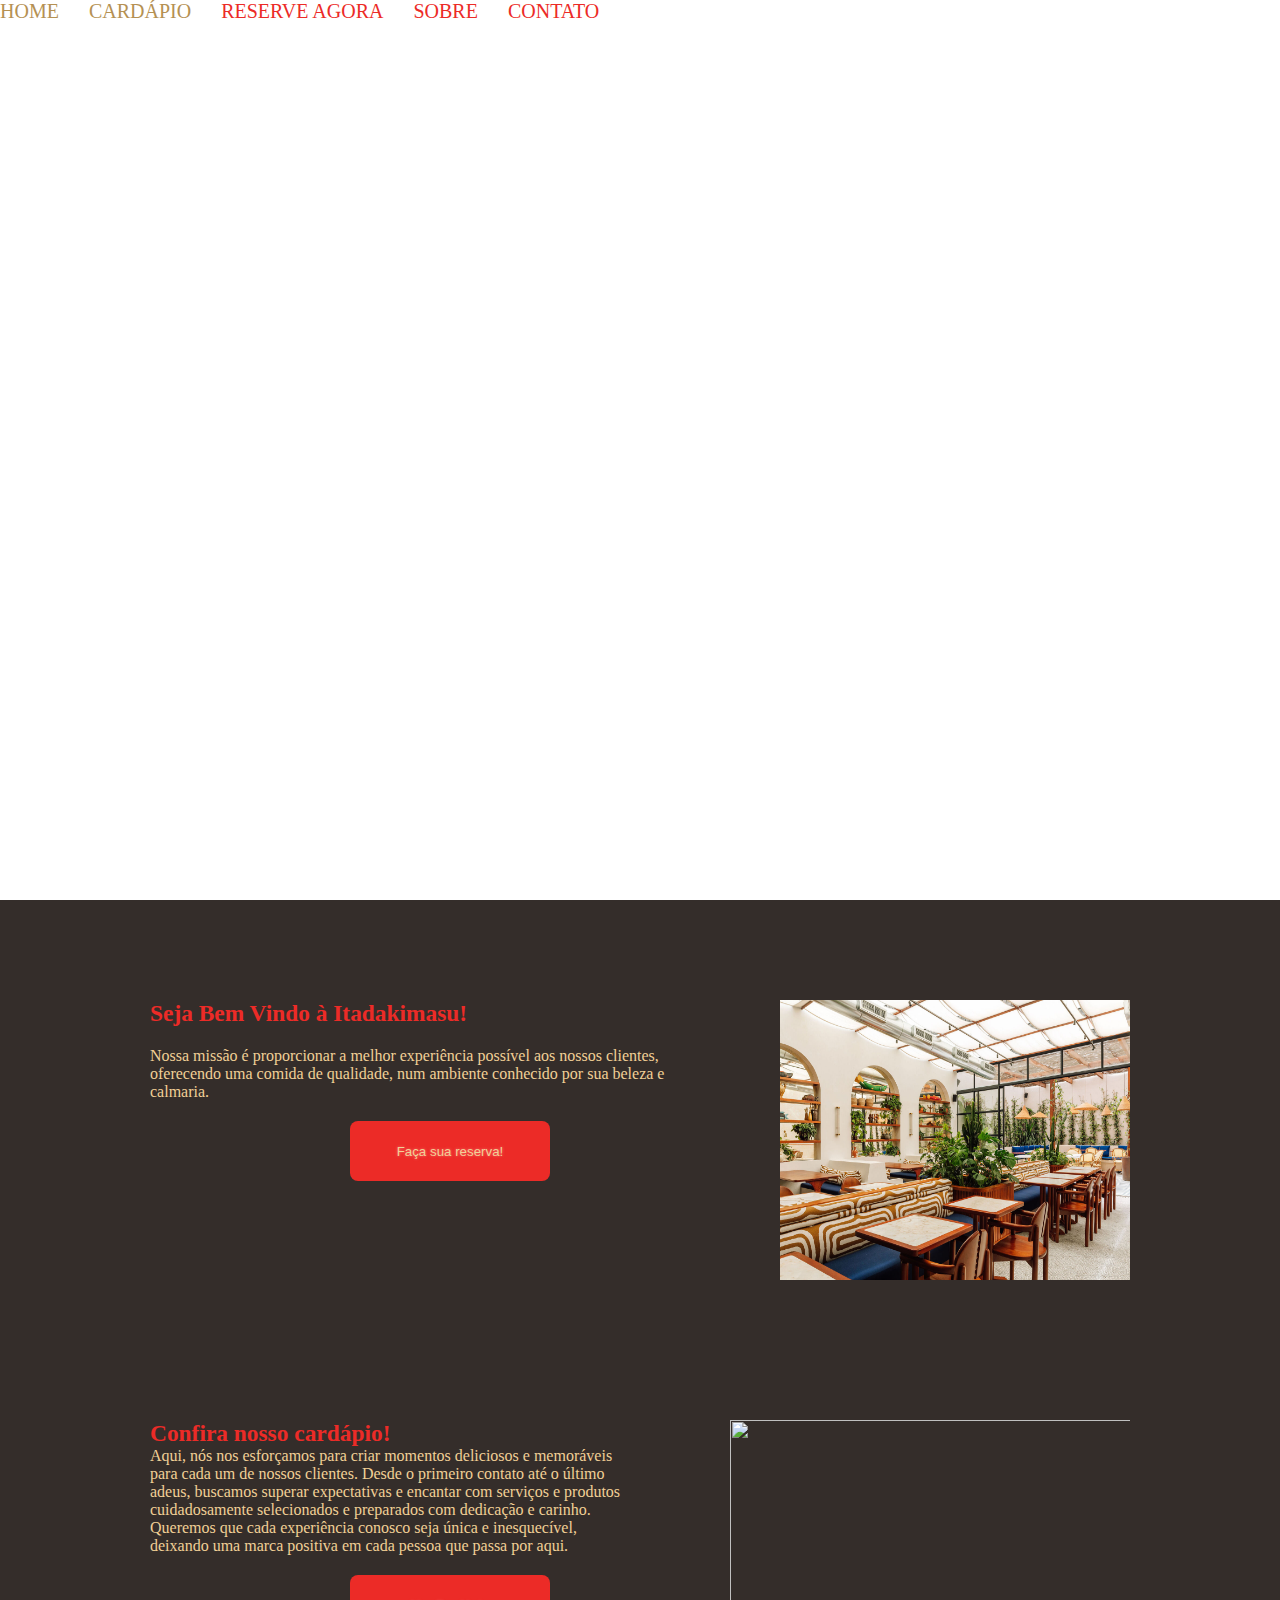
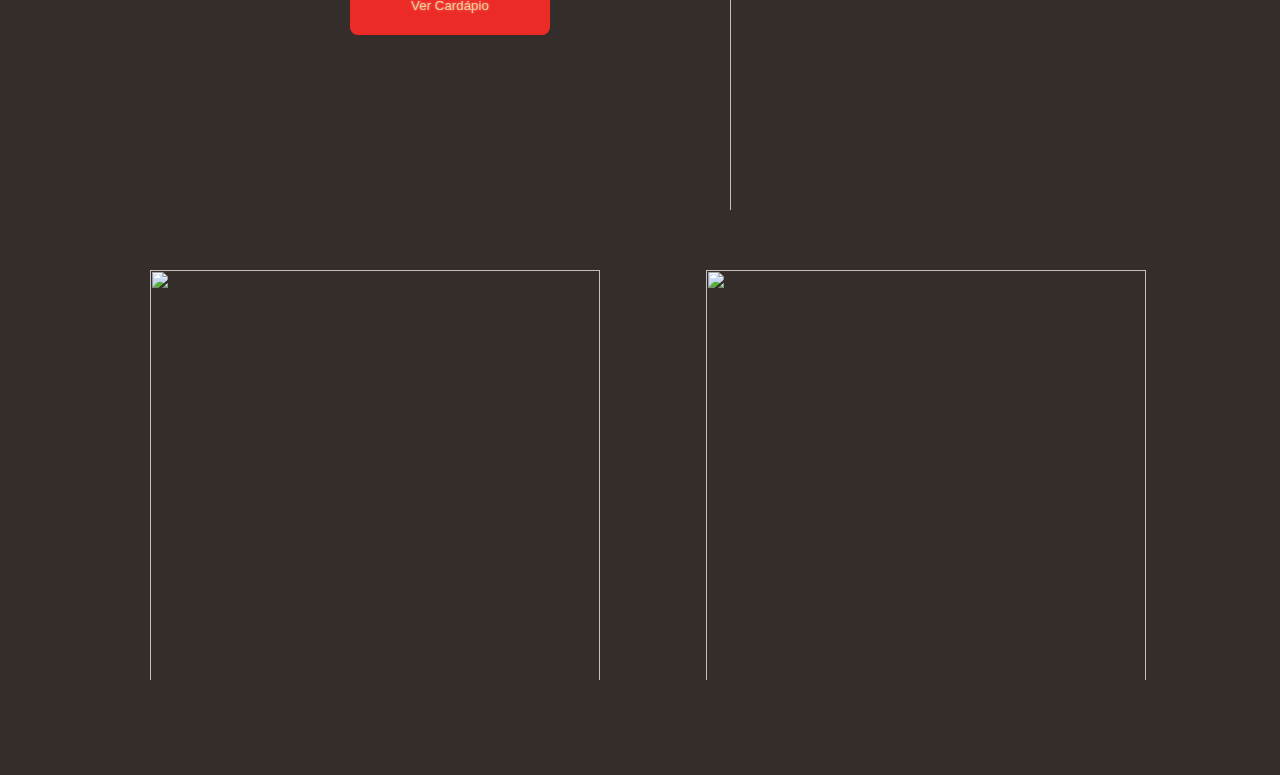
==== home/home.html @ c3871b32 "feat: atualização home" ====
<!DOCTYPE html>
<html lang="pt-BR">
  <head>
    <meta charset="UTF-8" />
    <meta name="viewport" content="width=device-width, initial-scale=1.0" />
    <link rel="stylesheet" href="home.css" />
    <!-- Bootstrap -->
    <link
      href="https://cdn.jsdelivr.net/npm/bootstrap@5.0.0-beta1/dist/css/bootstrap.min.css"
      rel="stylesheet"
      integrity="sha384-giJF6kkoqNQ00vy+HMDP7azOuL0xtbfIcaT9wjKHr8RbDVddVHyTfAAsrekwKmP1"
      crossorigin="anonymous"
    />
    <!-- AOS -->
    <link
      href="https://cdn.rawgit.com/michalsnik/aos/2.1.1/dist/aos.css"
      rel="stylesheet"
    />
    <title>Itadakimasu Home</title>
  </head>
  <body id="inicio">
    <div id="menu" class="">
      <div class="container">
        <div class="container_home">
          <ul>
            <li>
              <a
                data-aos="fade-up"
                data-aos-duration="1000"
                data-aos-delay="100"
                href="../home/home.html"
                >HOME</a
              >
            </li>
            <li>
              <a
                data-aos="fade-up"
                data-aos-duration="1000"
                data-aos-delay="200"
                class="active"
                href="../cardapio/cardapio.html"
                target="_blank"
                >CARDÁPIO</a
              >
            </li>
            <li>
              <a
                data-aos="fade-up"
                data-aos-duration="1000"
                data-aos-delay="400"
                href="../reservas/reservas.html"
                target="_blank"
                >RESERVE AGORA</a
              >
            </li>
            <li>
              <a
                data-aos="fade-up"
                data-aos-duration="1000"
                data-aos-delay="500"
                href="../sobre/sobre.html"
                target="_blank"
                >SOBRE</a
              >
            </li>
            <li>
              <a
                data-aos="fade-up"
                data-aos-duration="1000"
                data-aos-delay="600"
                href=""
                target="_blank"
                >CONTATO</a
              >
            </li>
          </ul>
          <a href="../home/home.html"
            ><img
              data-aos="fade-down"
              data-aos-duration="1000"
              src="../assets/imgHome/logosite.png"
              alt=""
              class="logo"
            />
          </a>
        </div>
      </div>
    </div>

    <nav class="menu2" data-aos="fade-down" data-aos-duration="500">
      <div class="container">
        <a href="../home/home.html"
          ><img
            data-aos="fade-down"
            data-aos-duration="700"
            src="../assets/imgHome/logosite2.png"
            class="logo"
            alt="Logo"
        /></a>
        <button
          class="navbar-toggler"
          type="button"
          data-bs-toggle="collapse"
          data-bs-target="#navbarSupportedContent"
          aria-controls="navbarSupportedContent"
          aria-expanded="false"
          aria-label="Toggle navigation"
        >
          MENU
        </button>

        <div class="collapse navbar-collapse" id="navbarSupportedContent">
          <ul class="navbar-nav mr-auto"></ul>
          <ul>
            <li>
              <a
                data-aos="fade-up"
                data-aos-duration="1000"
                data-aos-delay="100"
                href="../home/home.html"
                >HOME</a
              >
            </li>
            <li>
              <a
                data-aos="fade-up"
                data-aos-duration="1000"
                data-aos-delay="200"
                class="active"
                href="../cardapio/cardapio.html"
                target="_blank"
                >CARDÁPIO</a
              >
            </li>
            <li>
              <a
                data-aos="fade-up"
                data-aos-duration="1000"
                data-aos-delay="400"
                href="../reservas/reservas.html"
                target="_blank"
                >RESERVE AGORA</a
              >
            </li>
            <li>
              <a
                data-aos="fade-up"
                data-aos-duration="1000"
                data-aos-delay="500"
                href="../sobre/sobre.html"
                target="_blank"
                >SOBRE</a
              >
            </li>
            <li>
              <a
                data-aos="fade-up"
                data-aos-duration="1000"
                data-aos-delay="600"
                href=""
                target="_blank"
                >CONTATO</a
              >
            </li>
          </ul>
        </div>
      </div>
    </nav>

    <div id="menu3" class="">
      <div class="container">
        <div class="row justify-content-center">
          <a style="display: table; width: auto" href="../home/home.html"
            ><img
              style="width: 89px"
              data-aos="fade-down"
              data-aos-duration="1000"
              src="../assets/imgHome/logosite2.png"
              alt=""
              class="logo"
          /></a>
          <ul>
            <li>
              <a
                data-aos="fade-up"
                data-aos-duration="1000"
                data-aos-delay="100"
                href="../home/home.html"
                >HOME</a
              >
            </li>
            <li>
              <a
                data-aos="fade-up"
                data-aos-duration="1000"
                data-aos-delay="200"
                class="active"
                href="../cardapio/cardapio.html"
                target="_blank"
                >CARDÁPIO</a
              >
            </li>
            <li>
              <a
                data-aos="fade-up"
                data-aos-duration="1000"
                data-aos-delay="400"
                href="../reservas/reservas.html"
                target="_blank"
                >RESERVE AGORA</a
              >
            </li>
            <li>
              <a
                data-aos="fade-up"
                data-aos-duration="1000"
                data-aos-delay="500"
                href="../sobre/sobre.html"
                target="_blank"
                >SOBRE</a
              >
            </li>
            <li>
              <a
                data-aos="fade-up"
                data-aos-duration="1000"
                data-aos-delay="600"
                href=""
                target="_blank"
                >CONTATO</a
              >
            </li>
          </ul>
        </div>
      </div>
    </div>

    <!-- <div>
      <img src="../assets/imgHome/fundo3.3.png" alt="" />
    </div> -->

    <div class="welcome">
      <div class="welcome_text">
        <h3>Seja Bem Vindo à Itadakimasu!</h3>
        <p>
          Nossa missão é proporcionar a melhor experiência possível aos nossos
          clientes, oferecendo uma comida de qualidade, num ambiente conhecido
          por sua beleza e calmaria.
        </p>
        <a href="../reservas/reservas.html"
          ><button>Faça sua reserva!</button></a
        >
      </div>
      <img src="../assets/imgLocal/Local03.jpg" alt="" />
    </div>

    <div class="cardapio">
      <div class="linha1">
        <div class="cardapio_text">
          <h3>Confira nosso cardápio!</h3>
          <p>
            Aqui, nós nos esforçamos para criar momentos deliciosos e memoráveis
            para cada um de nossos clientes. Desde o primeiro contato até o
            último adeus, buscamos superar expectativas e encantar com serviços
            e produtos cuidadosamente selecionados e preparados com dedicação e
            carinho. Queremos que cada experiência conosco seja única e
            inesquecível, deixando uma marca positiva em cada pessoa que passa
            por aqui.
          </p>
          <a href="../cardapio/cardapio.html"><button>Ver Cardápio</button></a>
        </div>
        <img id="img1" src="../assets/imgCardapio/combinado2.jpg" alt="" />
      </div>
      <img id="img2" src="../assets/imgCardapio/poke3.jpg" alt="" />
      <img id="img3" src="../assets/imgCardapio/bowl5.jpg" alt="" />
    </div>

    <!-- JQuery -->
    <script src="https://code.jquery.com/jquery-3.5.1.min.js"></script>
    <script src="https://cdnjs.cloudflare.com/ajax/libs/jquery.mask/1.14.16/jquery.mask.min.js"></script>

    <!-- Bootstrap -->
    <script
      src="https://cdn.jsdelivr.net/npm/bootstrap@5.0.0-beta1/dist/js/bootstrap.bundle.min.js"
      integrity="sha384-ygbV9kiqUc6oa4msXn9868pTtWMgiQaeYH7/t7LECLbyPA2x65Kgf80OJFdroafW"
      crossorigin="anonymous"
    ></script>

    <!-- AOS -->
    <script src="https://cdn.rawgit.com/michalsnik/aos/2.1.1/dist/aos.js"></script>

    <script src="home.js"></script>
  </body>
</html>
---- home/home.css ----
* {
  margin: 0;
  padding: 0;
  box-sizing: border-box;
  border: none;
}

@font-face {
  font-family: "trend_hm_sansone";
  src: url("../fonts/trendhmsans/trendhmsans-one-webfont.woff2") format("woff2"),
    url("../fonts/trendhmsans/trendhmsans-one-webfont.woff") format("woff");
  font-weight: normal;
  font-style: normal;
  font-display: swap;
}

@font-face {
  font-family: "whitneybook";
  src: url("../fonts/whitney/whitney-book-webfont.woff2") format("woff2"),
    url("../fonts/whitney/whitney-book-webfont.woff") format("woff");
  font-weight: normal;
  font-style: normal;
  font-display: swap;
}

:root {
  --primary-color: #ec2b27;
  --secondary-color: #342d2a;
  --tertiary-color: #b59153;
  --quaternary-color: #851b19;
  --txtcolor: #f1d096;
  --txtshadow: #ff7979;
}

.flexMode {
  display: flex;
  -webkit-display: flex;
  -moz-display: flex;
  -ms-display: flex;
  -o-display: flex;
  justify-content: center;
  -webkit-justify-content: center;
  -moz-justify-content: center;
  -ms-justify-content: center;
  -o-justify-content: center;
  align-items: center;
  -webkit-align-items: center;
  -moz-align-items: center;
  -ms-align-items: center;
  -o-align-items: center;
}

html,
body {
  height: 100%;
  font-family: "whitneybook", sans-serif;
  font-size: 20px;
  color: black;
}

#menu3 {
  transition: all 0.3s; /*animação*/
  top: -300px; /*deixa o menu3 não aparecer*/
  padding: 15px 0;
  position: fixed;
  display: flex;
  align-items: center;
  justify-content: space-between;
  flex-direction: row;
  /* z-index: 999; */
  background-color: var(--secondary-color);
  width: 100%;
  box-shadow: 0 0 10px rgba(0, 0, 0, 0.322) !important;
}
#menu3 .logo {
  max-width: 250px;
  display: table;
  margin: auto;
}
#menu3 ul {
  display: flex;
  width: 100%;
  justify-content: space-between;
  margin: auto;
  margin-top: 10px;
  transition: all 0.3s;
}
#menu3 ul li {
  display: inline;
  list-style-type: none;
  padding-top: 1.5rem;
  margin: 15px;
}
#menu3 ul li a {
  display: flex;
  font-size: 14px;
  color: var(--primary-color);
  font-family: "trend_hm_sansone";
  text-decoration: none;
}
#menu3 ul li a.active,
#menu3 ul li a:hover {
  color: var(--tertiary-color);
}
#menu3.scroll {
  top: 0;
}
#menu3.scroll .logo,
#menu3.scroll ul {
  float: left;
}
#menu3.scroll .logo {
  width: 130px;
}
#menu3.scroll ul {
  max-width: 70%;
  margin-top: 0;
}
#menu3.scroll ul li a {
  font-size: 16px;
}
#menu3.on {
  top: 0;
}
.menu2 {
  display: none;
}

#slideinicial {
  padding-top: 70px;
}
#menu {
  display: flex;
  justify-content: space-between;
  width: 100vw;
  height: 100vh;
  /* padding-top: 70px;
  padding-bottom: 35rem; */
  /* padding-left: 8rem; */
  background-image: url(../assets/imgHome/fundo3.3.png);
  background-size: cover;
  background-repeat: no-repeat;
}

#menu .container_home {
  display: flex;
  justify-content: space-between;
  padding-left: 0;
  margin-left: 0;
}

#menu .logo {
  max-width: 200px;
}
#menu ul {
  display: flex;
  align-items: center;
  margin-bottom: 0;
  padding-left: 0;
  /* width: 100%; */
  justify-content: end;
  /* margin: auto;
  margin-top: 40px; */
  transition: all 0.3s;
  gap: 30px;
}
#menu ul li {
  display: inline;
  list-style-type: none;
  /* margin: 0 15px; */
}
#menu ul li a {
  font-size: 20px;
  color: var(--primary-color);
  font-family: "trend_hm_sansone";
  text-decoration: none;
}
#menu ul li a.active,
#menu ul li a:hover {
  color: var(--tertiary-color);
}
#menu.scroll {
  transition: all 0.3s;
  top: -300px;
  padding: 15px 0;
  position: fixed;
  display: flex;
  align-items: center;
  justify-content: space-between;
  flex-direction: row;
  z-index: 999;
  background-color: var(--secondary-color);
  width: 100%;
  box-shadow: 0 0 10px rgba(0, 0, 0, 0.322) !important;
}
#menu.scroll .logo,
#menu.scroll ul {
  float: left;
}
#menu.scroll .logo {
  width: 130px;
}
#menu.scroll ul {
  max-width: 70%;
  margin-top: 0;
}
#menu.scroll ul li a {
  font-size: 12px;
}
#menu.on {
  top: 0;
}
.menu2 {
  display: none;
}
@media (max-width: 600px) {
  .menu2 {
    display: table;
    position: fixed;
    width: 100%;
    z-index: 99;
    background-color: var(--secondary-color);
    box-shadow: 0 0 10px rgba(0, 0, 0, 0.322) !important;
  }
  .menu2 img {
    width: 100px;
  }
  .menu2 button {
    color: var(--tertiary-color);
    margin: 4rem;
    font-size: 15px;
  }
  .menu2 li {
    display: table;
    width: 100%;
    border-bottom: 1px solid rgba(0, 0, 0, 0.048);
  }
  .menu2 li a {
    /*"home, cardápio, reserve agora, contatos, etc"*/
    display: block;
    text-align: center;
    color: var(--primary-color);
    font-size: 14px;
    padding: 15px 0;
    text-decoration: none;
  }
  #menu,
  .scroll {
    display: none !important;
  }
}

@media (max-width: 700px) {
  .menu2 button {
    color: var(--tertiary-color);
    margin: 2rem;
    font-size: 15px;
  }
}

.welcome {
  background-color: var(--secondary-color);
  display: flex;
  justify-content: space-between;
}

.welcome_text {
  padding-left: 150px;
}

.welcome h3 {
  font-family: "whitneybook";
  padding-top: 100px;
  color: var(--primary-color);
}

.welcome p {
  font-family: "trend_hm_sansone";
  font-size: 16px;
  padding-top: 20px;
  margin-right: 5rem;
  color: var(--txtcolor);
}

.welcome img {
  width: 500px;
  height: 450px;
  padding-top: 100px;
  padding-right: 150px;
  padding-bottom: 70px;
}

.welcome button {
  width: 10rem;
  height: 3rem;
  border-radius: 8px;
  margin-left: 10rem;
  margin-top: 1rem;
  background-color: var(--primary-color);
  color: var(--txtcolor);
  text-shadow: 0px 0px 3px var(--txtshadow);
  cursor: pointer;
}

.welcome button:hover {
  background-color: var(--quaternary-color);
  font-weight: 400;
}

.cardapio {
  background-color: var(--secondary-color);
}

.linha1 {
  display: flex;
  justify-content: space-between;
}

.cardapio_text {
  padding-left: 150px;
}

.cardapio h3 {
  font-family: "whitneybook";
  padding-top: 70px;
  color: var(--primary-color);
}

.cardapio p {
  font-family: "trend_hm_sansone";
  font-size: 16px;
  margin-right: 5rem;
  color: var(--txtcolor);
}

#img1 {
  width: 550px;
  height: 500px;
  padding-top: 70px;
  padding-right: 150px;
  padding-bottom: 40px;
}

.cardapio button {
  width: 10rem;
  height: 3rem;
  border-radius: 8px;
  margin-left: 10rem;
  margin-top: 1rem;
  background-color: var(--primary-color);
  color: var(--txtcolor);
  text-shadow: 0px 0px 3px var(--txtshadow);
  cursor: pointer;
}

.cardapio button:hover {
  background-color: var(--quaternary-color);
  font-weight: 400;
}

#img2 {
  width: 450px;
  height: 500px;
  padding-top: 20px;
  margin-left: 150px;
  padding-bottom: 70px;
}

#img3 {
  width: 440px;
  height: 500px;
  padding-top: 20px;
  margin-left: 100px;
  padding-bottom: 70px;
}
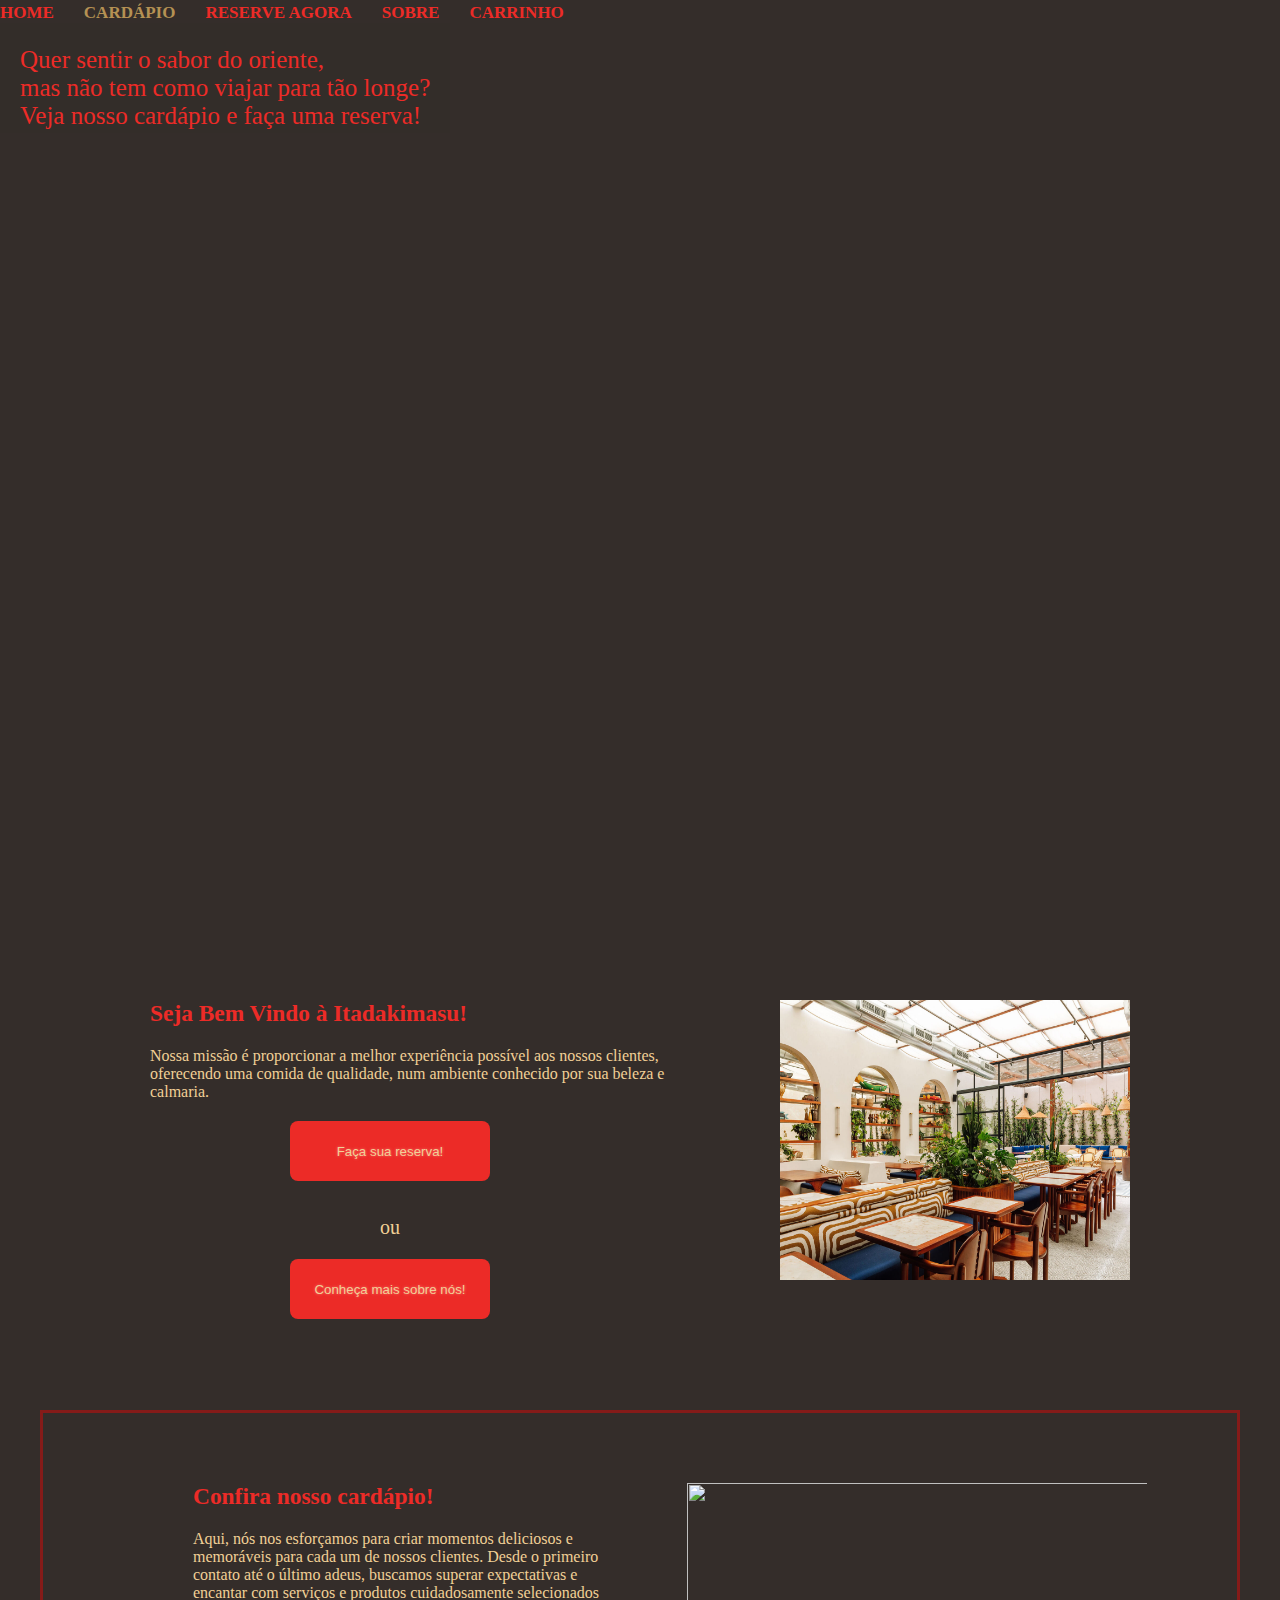
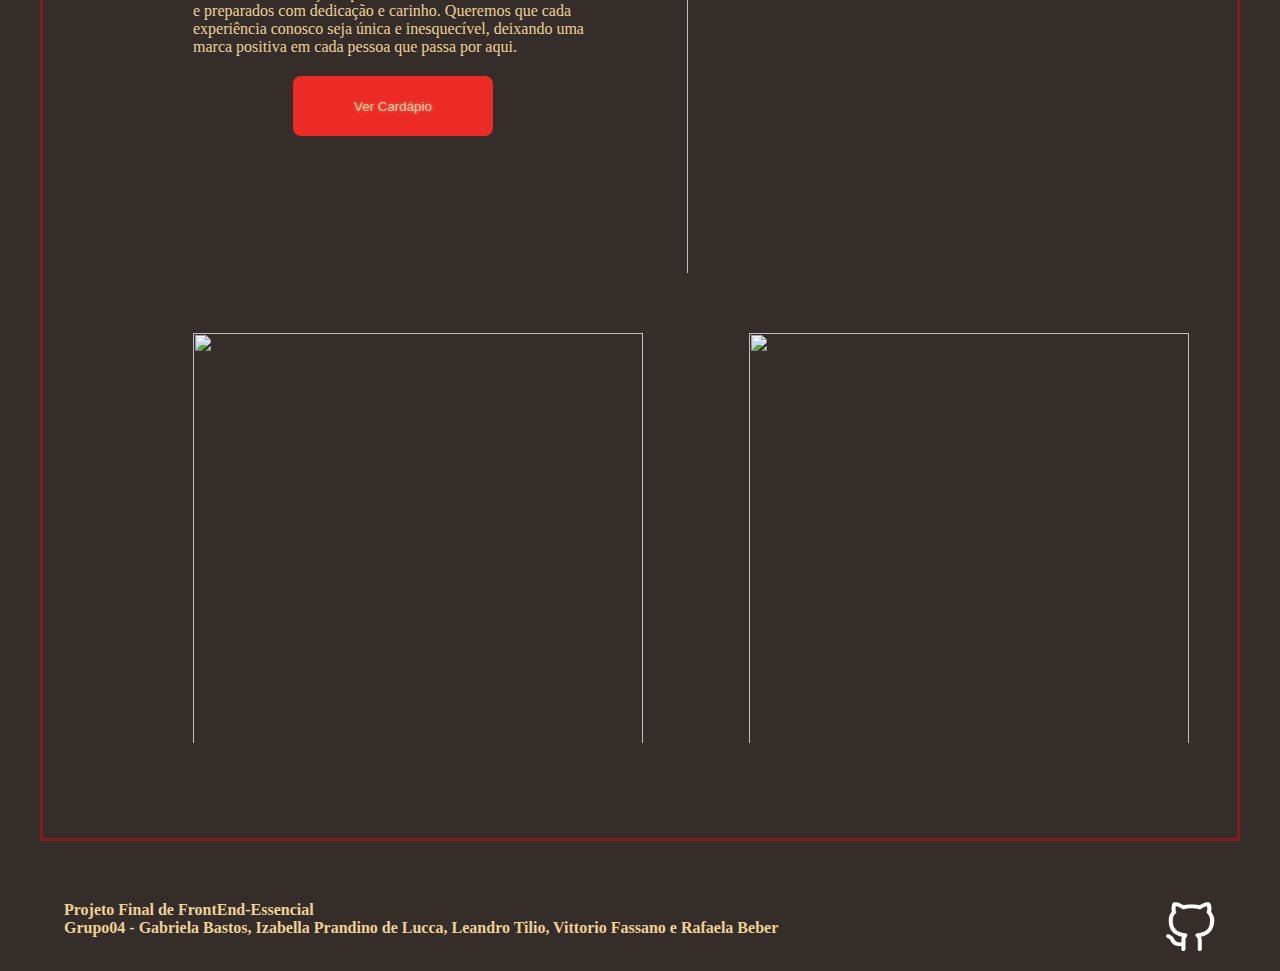
==== commit 37a0dccb: "Merge branch 'main' of https://github.com/izapdelucca/Grupo4FrontEnd" ====
--- a/home/home.html
+++ b/home/home.html
@@ -29,7 +29,7 @@
                 data-aos-duration="1000"
                 data-aos-delay="100"
                 href="../home/home.html"
-                >HOME</a
+                ><b>HOME</b></a
               >
             </li>
             <li>
@@ -39,8 +39,7 @@
                 data-aos-delay="200"
                 class="active"
                 href="../cardapio/cardapio.html"
-                target="_blank"
-                >CARDÁPIO</a
+                ><b>CARDÁPIO</b></a
               >
             </li>
             <li>
@@ -49,8 +48,7 @@
                 data-aos-duration="1000"
                 data-aos-delay="400"
                 href="../reservas/reservas.html"
-                target="_blank"
-                >RESERVE AGORA</a
+                ><b>RESERVE AGORA</b></a
               >
             </li>
             <li>
@@ -59,8 +57,7 @@
                 data-aos-duration="1000"
                 data-aos-delay="500"
                 href="../sobre/sobre.html"
-                target="_blank"
-                >SOBRE</a
+                ><b>SOBRE</b></a
               >
             </li>
             <li>
@@ -68,9 +65,8 @@
                 data-aos="fade-up"
                 data-aos-duration="1000"
                 data-aos-delay="600"
-                href=""
-                target="_blank"
-                >CONTATO</a
+                href="../carrinho/carrinho.html"
+                ><b>CARRINHO</b></a
               >
             </li>
           </ul>
@@ -84,6 +80,20 @@
             />
           </a>
         </div>
+        <div class="frase">
+          <p>
+            Quer sentir o sabor do oriente,
+            <br />
+            mas não tem como viajar para tão longe?
+            <br />
+            Veja nosso cardápio e faça uma reserva!
+          </p>
+        </div>
+        <section>
+          <a href="#welcome">
+            <div class="setaBaixo"></div>
+          </a>
+        </section>
       </div>
     </div>
 
@@ -239,16 +249,20 @@
       <img src="../assets/imgHome/fundo3.3.png" alt="" />
     </div> -->
 
-    <div class="welcome">
+    <div class="welcome" id="welcome">
       <div class="welcome_text">
         <h3>Seja Bem Vindo à Itadakimasu!</h3>
-        <p>
+        <p id="p1">
           Nossa missão é proporcionar a melhor experiência possível aos nossos
           clientes, oferecendo uma comida de qualidade, num ambiente conhecido
           por sua beleza e calmaria.
         </p>
         <a href="../reservas/reservas.html"
           ><button>Faça sua reserva!</button></a
+        >
+        <p id="p2">ou</p>
+        <a href="../sobre/sobre.html"
+          ><button>Conheça mais sobre nós!</button></a
         >
       </div>
       <img src="../assets/imgLocal/Local03.jpg" alt="" />
@@ -272,7 +286,27 @@
         <img id="img1" src="../assets/imgCardapio/combinado2.jpg" alt="" />
       </div>
       <img id="img2" src="../assets/imgCardapio/poke3.jpg" alt="" />
-      <img id="img3" src="../assets/imgCardapio/bowl5.jpg" alt="" />
+      <img id="img3" src="../assets/imgCardapio/bowl6.jpg" alt="" />
+    </div>
+
+    <div class="footer">
+      <div class="footer-texto">
+        <p>Projeto Final de FrontEnd-Essencial</p>
+        <p>
+          Grupo04 - Gabriela Bastos, Izabella Prandino de Lucca, Leandro Tilio,
+          Vittorio Fassano e Rafaela Beber
+        </p>
+      </div>
+      <div class="footer-media">
+        <a href="https://github.com/izapdelucca/Grupo4FrontEnd" target="_blank">
+          <img
+            src="../assets/imgLocal/iconGitHub.png"
+            alt="icone do gitHub"
+            width="50px"
+            height="50px"
+          />
+        </a>
+      </div>
     </div>
 
     <!-- JQuery -->
--- a/home/home.css
+++ b/home/home.css
@@ -55,7 +55,63 @@
   height: 100%;
   font-family: "whitneybook", sans-serif;
   font-size: 20px;
-  color: black;
+  background-color: var(--secondary-color);
+}
+
+.frase {
+  background-color: rgba(52, 45, 42, 0.6);
+  margin-right: 32rem;
+  padding-left: 1rem;
+  padding-right: 1rem;
+  padding-top: 3px;
+  padding-bottom: 3px;
+}
+
+.frase p {
+  font-family: Stencil Std, fantasy;
+  font-size: 25px;
+  margin-top: 20px;
+  color: var(--primary-color);
+  text-shadow: var(--quaternary-color);
+  opacity: 200%;
+}
+
+section {
+  margin-top: 10rem;
+  width: 100%;
+  height: 90vh;
+  position: relative;
+}
+
+.icon-menu {
+  font-size: 10px;
+}
+
+div.setaBaixo {
+  width: 60px;
+  height: 60px;
+  background-image: url(../assets/imgHome/seta.png);
+  /* background-color: var(--primary-color); */
+  background-size: contain;
+  position: absolute;
+  left: 50%;
+  top: auto;
+  transform: translateX(-50%);
+
+  animation-name: setaBaixo;
+  animation-duration: 1s;
+  animation-timing-function: ease-in-out;
+  animation-iteration-count: infinite;
+  animation-direction: alternate;
+}
+
+@keyframes setaBaixo {
+  0% {
+    top: 0px;
+  }
+  100% {
+    top: 20px;
+  }
 }
 
 #menu3 {
@@ -134,6 +190,7 @@
   justify-content: space-between;
   width: 100vw;
   height: 100vh;
+  margin-left: 0;
   /* padding-top: 70px;
   padding-bottom: 35rem; */
   /* padding-left: 8rem; */
@@ -157,6 +214,8 @@
   align-items: center;
   margin-bottom: 0;
   padding-left: 0;
+  margin-left: 0;
+  margin-right: 30px;
   /* width: 100%; */
   justify-content: end;
   /* margin: auto;
@@ -168,12 +227,14 @@
   display: inline;
   list-style-type: none;
   /* margin: 0 15px; */
+  margin-left: 0;
 }
 #menu ul li a {
-  font-size: 20px;
+  font-size: 17px;
   color: var(--primary-color);
   font-family: "trend_hm_sansone";
   text-decoration: none;
+  margin-left: 0;
 }
 #menu ul li a.active,
 #menu ul li a:hover {
@@ -183,6 +244,7 @@
   transition: all 0.3s;
   top: -300px;
   padding: 15px 0;
+  margin-left: 0;
   position: fixed;
   display: flex;
   align-items: center;
@@ -203,6 +265,7 @@
 #menu.scroll ul {
   max-width: 70%;
   margin-top: 0;
+  margin-left: 0;
 }
 #menu.scroll ul li a {
   font-size: 12px;
@@ -274,11 +337,19 @@
   color: var(--primary-color);
 }
 
-.welcome p {
+#p1 {
   font-family: "trend_hm_sansone";
   font-size: 16px;
   padding-top: 20px;
   margin-right: 5rem;
+  color: var(--txtcolor);
+}
+
+#p2 {
+  font-family: "trend_hm_sansone";
+  font-size: 20px;
+  padding-top: 35px;
+  margin-left: 11.5rem;
   color: var(--txtcolor);
 }
 
@@ -294,7 +365,7 @@
   width: 10rem;
   height: 3rem;
   border-radius: 8px;
-  margin-left: 10rem;
+  margin-left: 7rem;
   margin-top: 1rem;
   background-color: var(--primary-color);
   color: var(--txtcolor);
@@ -309,6 +380,12 @@
 
 .cardapio {
   background-color: var(--secondary-color);
+  margin-top: 3rem;
+  margin-bottom: 3rem;
+  margin-left: 40px;
+  margin-right: 40px;
+  border-style: solid;
+  border-color: var(--quaternary-color);
 }
 
 .linha1 {
@@ -329,7 +406,8 @@
 .cardapio p {
   font-family: "trend_hm_sansone";
   font-size: 16px;
-  margin-right: 5rem;
+  padding-top: 20px;
+  margin-right: 4rem;
   color: var(--txtcolor);
 }
 
@@ -337,7 +415,7 @@
   width: 550px;
   height: 500px;
   padding-top: 70px;
-  padding-right: 150px;
+  padding-right: 90px;
   padding-bottom: 40px;
 }
 
@@ -345,7 +423,7 @@
   width: 10rem;
   height: 3rem;
   border-radius: 8px;
-  margin-left: 10rem;
+  margin-left: 5rem;
   margin-top: 1rem;
   background-color: var(--primary-color);
   color: var(--txtcolor);
@@ -373,3 +451,22 @@
   margin-left: 100px;
   padding-bottom: 70px;
 }
+
+.footer {
+  display: flex;
+  justify-content: space-between;
+  flex-wrap: wrap;
+  margin-inline: 5%;
+  margin-top: 15px;
+  padding-bottom: 15px;
+  position: relative;
+}
+
+.footer p {
+  margin: 0;
+  padding: 0;
+  color: var(--txtcolor);
+  font-size: 16px;
+  font-weight: 900;
+  font-family: "whitneybook";
+}
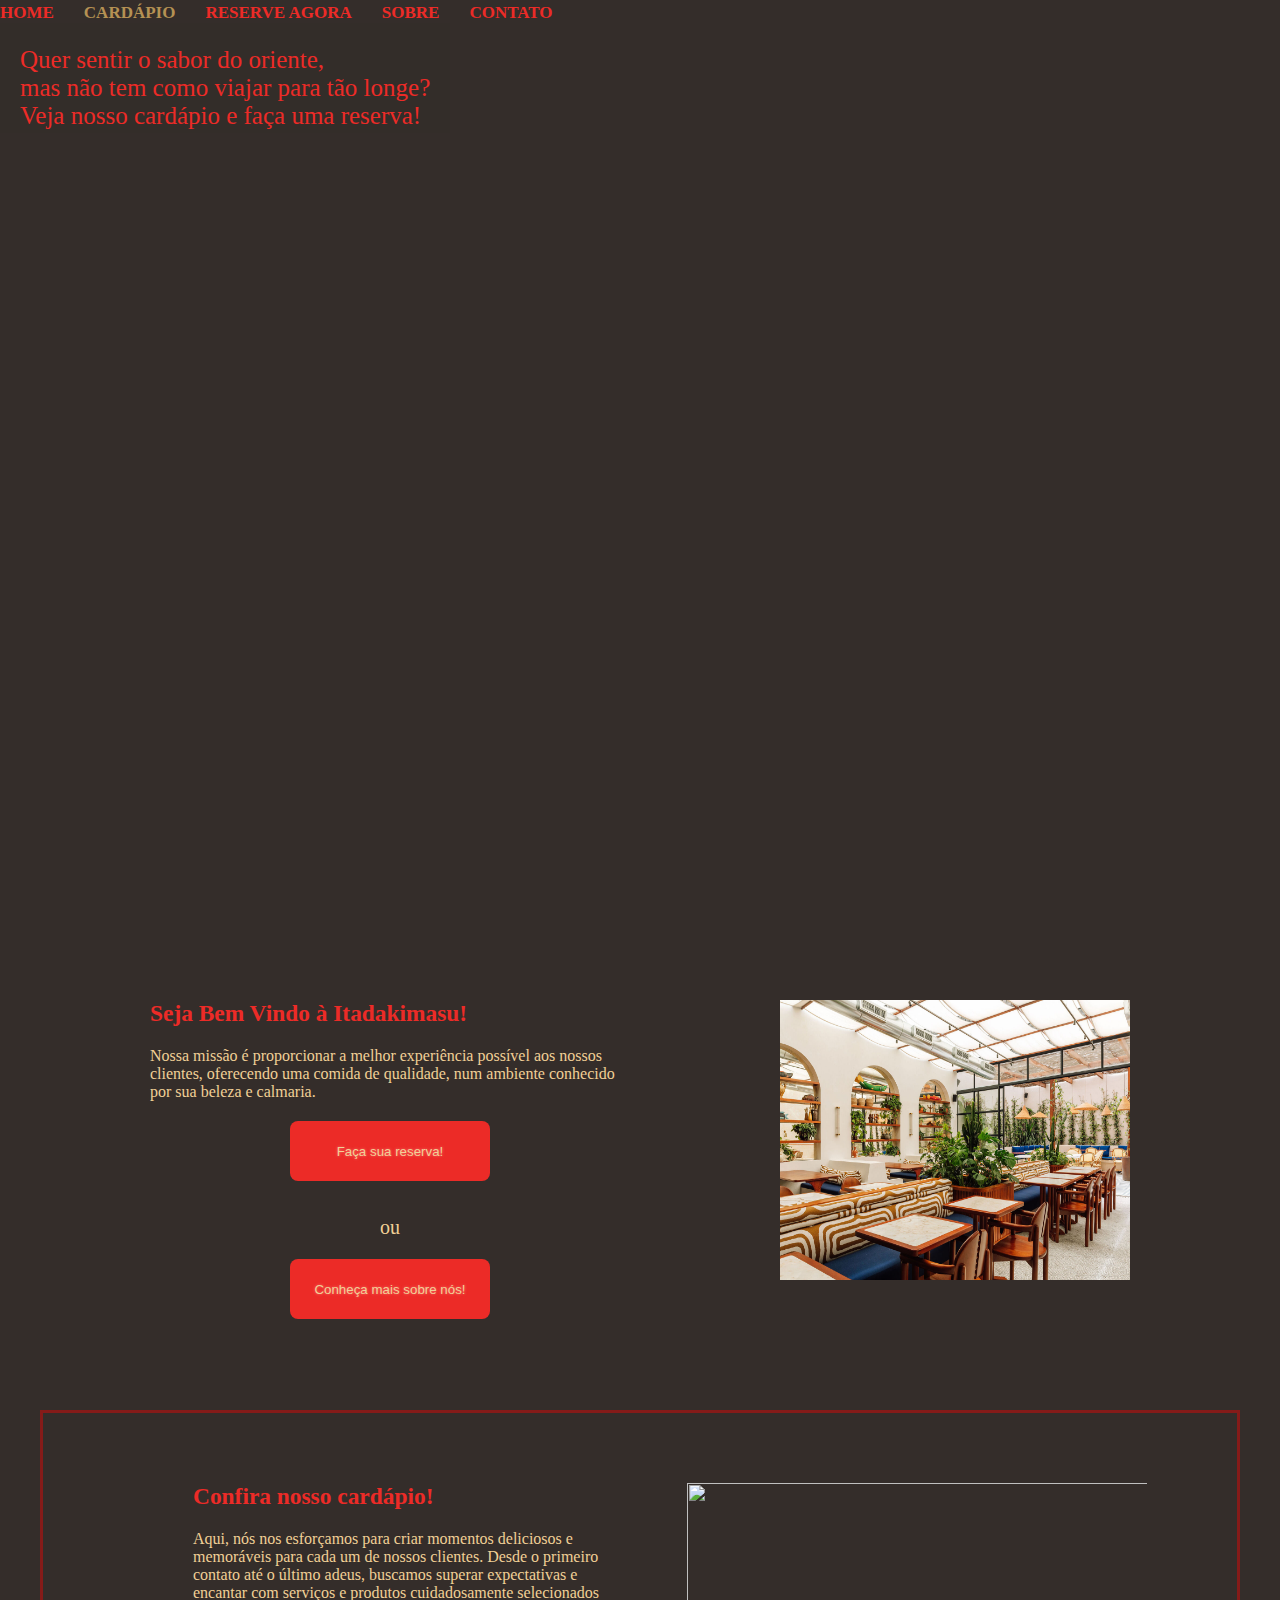
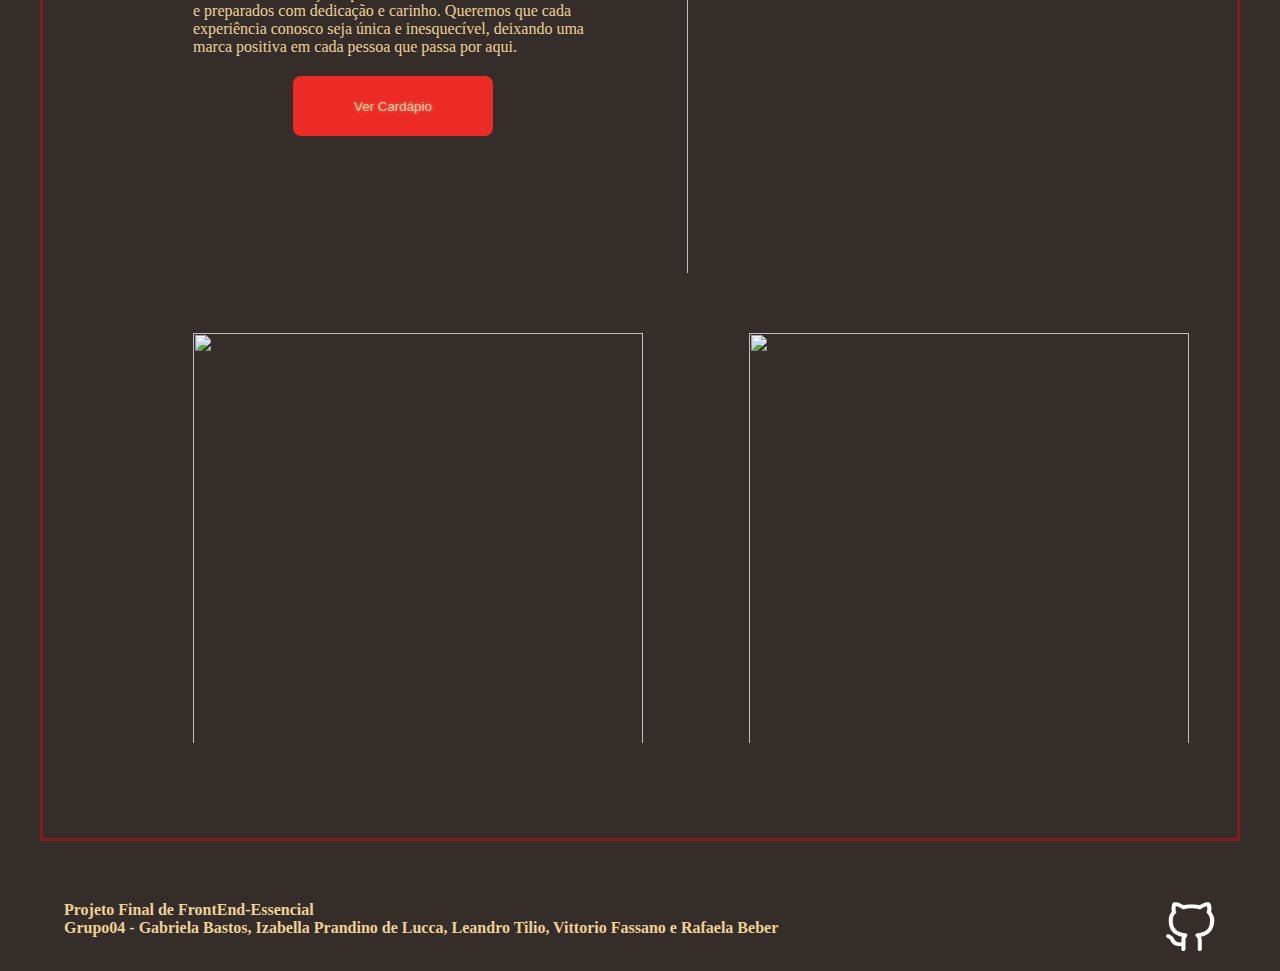
==== commit bb159266: "feat: ajuste na responsividade da home" ====
--- a/home/home.html
+++ b/home/home.html
@@ -65,8 +65,8 @@
                 data-aos="fade-up"
                 data-aos-duration="1000"
                 data-aos-delay="600"
-                href="../carrinho/carrinho.html"
-                ><b>CARRINHO</b></a
+                href=""
+                ><b>CONTATO</b></a
               >
             </li>
           </ul>
--- a/home/home.css
+++ b/home/home.css
@@ -276,6 +276,7 @@
 .menu2 {
   display: none;
 }
+
 @media (max-width: 600px) {
   .menu2 {
     display: table;
@@ -341,7 +342,7 @@
   font-family: "trend_hm_sansone";
   font-size: 16px;
   padding-top: 20px;
-  margin-right: 5rem;
+  margin-right: 7rem;
   color: var(--txtcolor);
 }
 
@@ -470,3 +471,123 @@
   font-weight: 900;
   font-family: "whitneybook";
 }
+
+@media (max-width: 600px) {
+  body,
+  html {
+    background-color: var(--secondary-color);
+  }
+
+  .welcome_text {
+    padding-left: 60.5px;
+    padding-right: 40px;
+  }
+
+  .welcome h3 {
+    padding-top: 8rem;
+  }
+
+  #p1 {
+    margin-right: 0;
+    padding-right: 1rem;
+  }
+
+  #p2 {
+    padding-top: 0;
+    margin-top: 0;
+    margin-bottom: 0;
+    margin-left: 5.5rem;
+  }
+
+  .welcome img {
+    display: none;
+  }
+
+  .welcome button {
+    margin-left: 1rem;
+    margin-bottom: 1rem;
+    background-color: var(--primary-color);
+    color: var(--txtcolor);
+    text-shadow: 0px 0px 3px var(--txtshadow);
+    cursor: pointer;
+  }
+
+  .welcome button:hover {
+    background-color: var(--quaternary-color);
+    font-weight: 400;
+  }
+
+  .cardapio {
+    background-color: var(--secondary-color);
+    padding-top: 2rem;
+    padding-left: 40px;
+    margin-bottom: 3rem;
+    margin-top: 0;
+    margin-left: 0;
+    margin-right: 0;
+  }
+
+  .cardapio_text {
+    padding-left: 20px;
+  }
+
+  .cardapio h3 {
+    padding-top: 0;
+  }
+
+  #img1 {
+    display: none;
+  }
+
+  .cardapio button {
+    width: 10rem;
+    height: 3rem;
+    border-radius: 8px;
+    margin-left: 20px;
+    margin-top: 1rem;
+    background-color: var(--primary-color);
+    color: var(--txtcolor);
+    text-shadow: 0px 0px 3px var(--txtshadow);
+    cursor: pointer;
+  }
+
+  .cardapio button:hover {
+    background-color: var(--quaternary-color);
+    font-weight: 400;
+  }
+
+  #img2 {
+    width: 250px;
+    height: 300px;
+    padding-top: 30px;
+    margin-left: 30px;
+    padding-bottom: 60px;
+  }
+
+  #img3 {
+    width: 250px;
+    height: 300px;
+    padding-top: 30px;
+    margin-left: 30px;
+    padding-bottom: 60px;
+  }
+
+  .footer {
+    display: flex;
+    justify-content: space-between;
+    flex-wrap: wrap;
+    margin-inline: 5%;
+    margin-top: 15px;
+    padding-bottom: 15px;
+    position: relative;
+  }
+
+  .footer p {
+    margin: 0;
+    padding: 0;
+    color: var(--txtcolor);
+    font-size: 16px;
+    font-weight: 900;
+    font-family: "whitneybook";
+  }
+}
